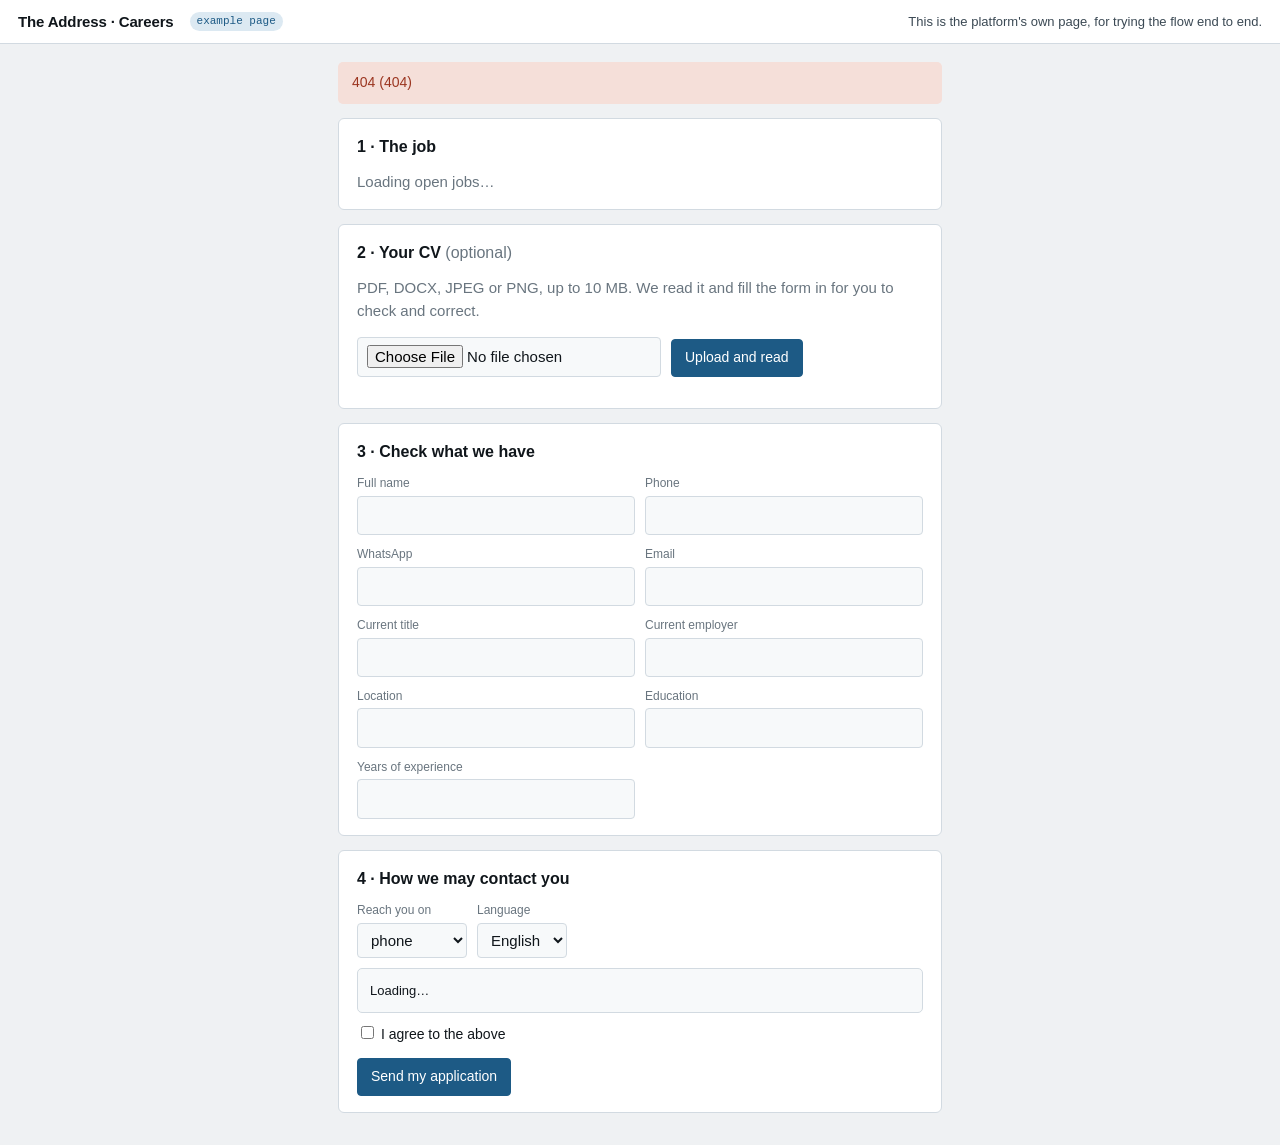
==== web/careers/index.html @ ffd3e8df "A console and an example careers page, served in development only, for trying the platform by hand" ====
<!doctype html>
<html lang="en">
<head>
<meta charset="utf-8">
<meta name="viewport" content="width=device-width,initial-scale=1">
<title>Careers · The Address</title>
<link rel="stylesheet" href="../styles.css">
<style>
  main{max-width:640px}
  .step{background:var(--surface);border:1px solid var(--rule);border-radius:6px;padding:16px 18px;margin:0 0 14px}
  .step h2{margin:0 0 10px;font-size:16px}
  .step[aria-disabled="true"]{opacity:.5}
  .job{display:block;width:100%;text-align:left;margin:0 0 6px}
  .job[aria-pressed="true"]{border-color:var(--accent);background:var(--accent-soft)}
  .consent{background:var(--sunken);border:1px solid var(--rule);border-radius:5px;padding:12px;
    font-size:13px;line-height:1.5;max-height:170px;overflow:auto;margin:0 0 10px}
  .consent[dir="rtl"]{text-align:right}
  .fields{display:grid;grid-template-columns:repeat(auto-fit,minmax(200px,1fr));gap:10px}
  .prefilled input{border-color:var(--accent)}
</style>
</head>
<body>
<header class="top">
  <span class="mark">The Address · Careers</span>
  <span class="pill info">example page</span>
  <span class="who">This is the platform's own page, for trying the flow end to end.</span>
</header>

<main>
  <div id="message"></div>

  <section class="step" id="step-job">
    <h2>1 · The job</h2>
    <div id="jobs" class="muted">Loading open jobs…</div>
  </section>

  <section class="step" id="step-cv">
    <h2>2 · Your CV <span class="muted" style="font-weight:400">(optional)</span></h2>
    <p class="muted" style="margin-top:0">PDF, DOCX, JPEG or PNG, up to 10 MB. We read it and fill
      the form in for you to check and correct.</p>
    <div class="row">
      <input type="file" id="cv" accept=".pdf,.docx,.jpg,.jpeg,.png">
      <button id="upload" class="primary">Upload and read</button>
    </div>
    <p id="cv-status" class="muted"></p>
  </section>

  <section class="step" id="step-form">
    <h2>3 · Check what we have</h2>
    <div class="fields" id="fields"></div>
  </section>

  <section class="step" id="step-consent">
    <h2>4 · How we may contact you</h2>
    <div class="row" style="margin-bottom:10px">
      <div><label for="channel">Reach you on</label>
        <select id="channel"><option value="phone">phone</option>
          <option value="whatsapp">WhatsApp</option></select></div>
      <div><label for="language">Language</label>
        <select id="language"><option value="en">English</option><option value="ar">العربية</option></select></div>
    </div>
    <div class="consent" id="wording">Loading…</div>
    <label style="font-size:14px;color:var(--ink)">
      <input type="checkbox" id="agreed" style="min-width:auto"> I agree to the above
    </label>
    <div class="row" style="margin-top:12px">
      <button id="submit" class="primary">Send my application</button>
    </div>
  </section>

  <section class="step hidden" id="step-done">
    <h2>Received</h2>
    <p id="done"></p>
  </section>
</main>

<script src="careers.js"></script>
</body>
</html>
---- web/styles.css ----
/* The development console. Plain CSS, no build step, no network fonts: this is a tool for trying
   the platform on your own machine, not the dashboard the CRM team is building. */
:root{
  --ground:#EFF1F3; --surface:#fff; --surface-2:#E4E9ED; --sunken:#F7F9FA;
  --ink:#10161B; --ink-2:#3B4954; --ink-3:#69757F;
  --rule:#D2DAE1; --accent:#1D5A85; --accent-soft:#DCE9F2;
  --good:#28623E; --good-soft:#DBE9DF; --warn:#8A5A10; --warn-soft:#F5E9D2;
  --crit:#9B3520; --crit-soft:#F5DFD9;
  --mono:ui-monospace,SFMono-Regular,Menlo,Consolas,monospace;
}
@media (prefers-color-scheme:dark){
  :root{
    --ground:#0C1116; --surface:#131A20; --surface-2:#1B242C; --sunken:#0F161B;
    --ink:#E4EBF0; --ink-2:#B0BEC8; --ink-3:#7B8B96;
    --rule:#243039; --accent:#6FB3DE; --accent-soft:#0F2A3C;
    --good:#6FBE87; --good-soft:#142C1C; --warn:#D6A343; --warn-soft:#2F2410;
    --crit:#E28068; --crit-soft:#361B14;
  }
}
*{box-sizing:border-box}
body{margin:0;background:var(--ground);color:var(--ink);font:15px/1.55 -apple-system,BlinkMacSystemFont,"Segoe UI",Roboto,sans-serif}
a{color:var(--accent)}
code,.mono{font-family:var(--mono);font-size:.88em}

header.top{display:flex;gap:16px;align-items:center;flex-wrap:wrap;padding:10px 18px;
  background:var(--surface);border-bottom:1px solid var(--rule);position:sticky;top:0;z-index:10}
header.top .mark{font-weight:700;letter-spacing:-.01em}
header.top .who{margin-left:auto;font-size:13px;color:var(--ink-2)}
nav.tabs{display:flex;gap:2px;flex-wrap:wrap;padding:0 18px;background:var(--surface);
  border-bottom:1px solid var(--rule)}
nav.tabs button{border:0;background:none;padding:9px 12px;font:inherit;font-size:14px;
  color:var(--ink-3);border-bottom:2px solid transparent;cursor:pointer}
nav.tabs button[aria-current="true"]{color:var(--ink);border-bottom-color:var(--accent);font-weight:600}
nav.tabs button:hover{color:var(--ink)}

main{max-width:1100px;margin:0 auto;padding:18px}
h1{font-size:22px;margin:0 0 4px;letter-spacing:-.01em}
h2{font-size:16px;margin:22px 0 8px}
p.lede{color:var(--ink-2);margin:0 0 16px;max-width:70ch}

.card{background:var(--surface);border:1px solid var(--rule);border-radius:6px;padding:14px 16px;margin:0 0 14px}
.row{display:flex;gap:10px;flex-wrap:wrap;align-items:flex-end}
label{display:block;font-size:12px;color:var(--ink-3);margin-bottom:3px}
input,select,textarea{font:inherit;padding:7px 9px;border:1px solid var(--rule);border-radius:4px;
  background:var(--sunken);color:var(--ink);min-width:0}
input:focus-visible,select:focus-visible,textarea:focus-visible,button:focus-visible{outline:2px solid var(--accent);outline-offset:1px}
button{font:inherit;font-size:14px;padding:7px 13px;border-radius:4px;border:1px solid var(--rule);
  background:var(--surface-2);color:var(--ink);cursor:pointer}
button.primary{background:var(--accent);border-color:var(--accent);color:#fff}
button.quiet{background:none}
button:disabled{opacity:.5;cursor:default}

table{border-collapse:collapse;width:100%;font-size:14px}
th{text-align:left;font-size:11px;letter-spacing:.06em;text-transform:uppercase;color:var(--ink-3);
  padding:7px 10px;border-bottom:1px solid var(--rule);white-space:nowrap}
td{padding:7px 10px;border-bottom:1px solid var(--rule);vertical-align:top;color:var(--ink-2)}
tr:last-child td{border-bottom:0}
tbody tr.clickable{cursor:pointer}
tbody tr.clickable:hover td{background:var(--sunken)}
td.id{font-family:var(--mono);font-size:12px;color:var(--ink)}
.scroll{overflow-x:auto}

.pill{display:inline-block;font-family:var(--mono);font-size:11px;padding:1px 7px;border-radius:10px;
  background:var(--surface-2);color:var(--ink-2);white-space:nowrap}
.pill.ok{background:var(--good-soft);color:var(--good)}
.pill.warn{background:var(--warn-soft);color:var(--warn)}
.pill.bad{background:var(--crit-soft);color:var(--crit)}
.pill.info{background:var(--accent-soft);color:var(--accent)}

.msg{padding:10px 14px;border-radius:5px;margin:0 0 14px;font-size:14px}
.msg.err{background:var(--crit-soft);color:var(--crit)}
.msg.ok{background:var(--good-soft);color:var(--good)}
.muted{color:var(--ink-3)}
.grid{display:grid;grid-template-columns:repeat(auto-fit,minmax(150px,1fr));gap:10px}
.stat{background:var(--sunken);border:1px solid var(--rule);border-radius:5px;padding:10px 12px}
.stat .n{font-size:22px;font-weight:600;font-variant-numeric:tabular-nums}
.stat .k{font-size:11px;text-transform:uppercase;letter-spacing:.06em;color:var(--ink-3)}
.steps{display:flex;gap:6px;flex-wrap:wrap;margin:8px 0}
.hidden{display:none!important}
@media (max-width:640px){main{padding:12px}header.top{padding:10px 12px}nav.tabs{padding:0 6px}}
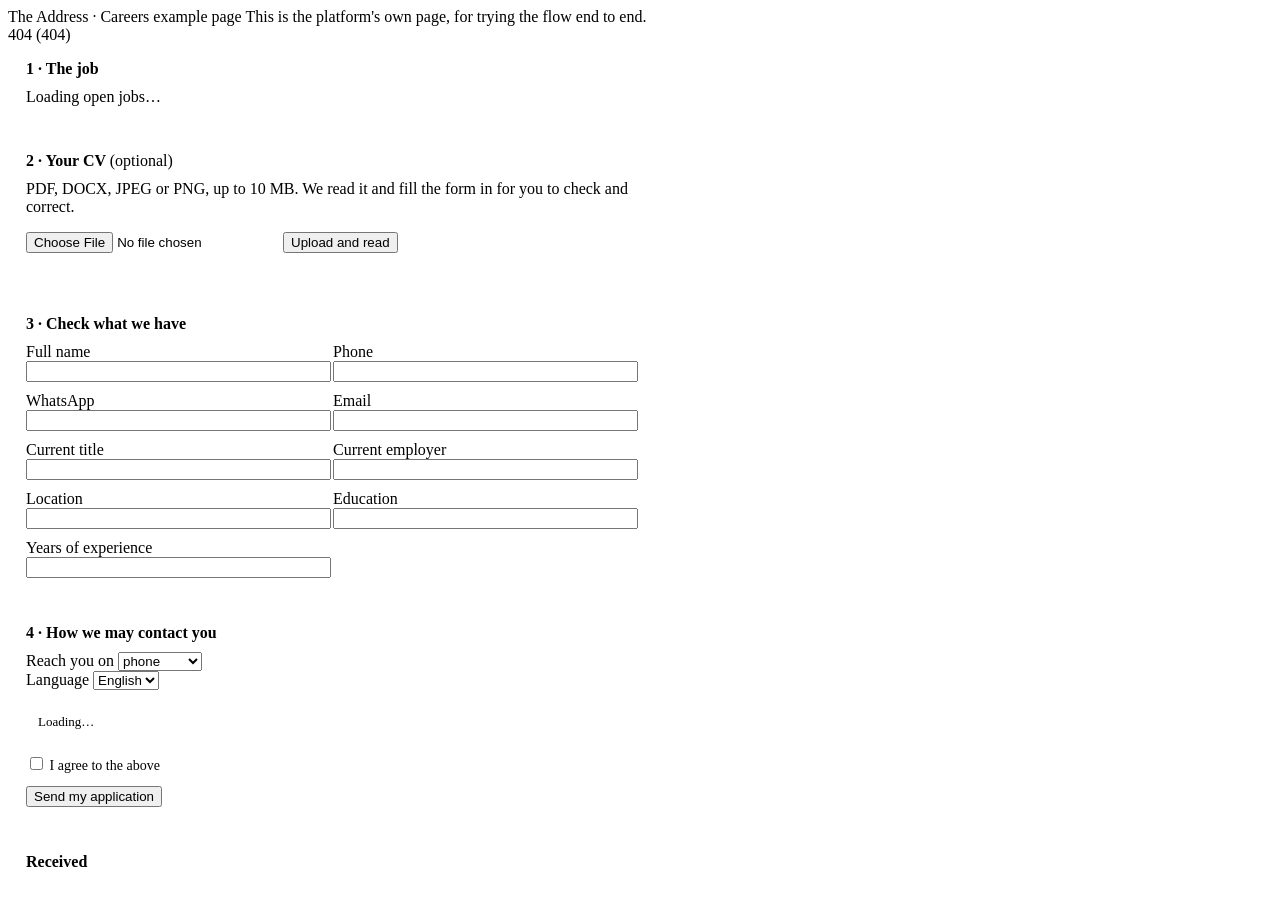
==== commit 30c404ca: "Careers page: its own stylesheet path, and a poll that survives a restart" ====
--- a/web/careers/index.html
+++ b/web/careers/index.html
@@ -4,7 +4,9 @@
 <meta charset="utf-8">
 <meta name="viewport" content="width=device-width,initial-scale=1">
 <title>Careers · The Address</title>
-<link rel="stylesheet" href="../styles.css">
+<!-- One stylesheet for both dev pages. "../" does not reach it: the careers page is its own
+     mount, so the console's own path is used. Both are served only when TALENT_ENV=dev. -->
+<link rel="stylesheet" href="/app/styles.css">
 <style>
   main{max-width:640px}
   .step{background:var(--surface);border:1px solid var(--rule);border-radius:6px;padding:16px 18px;margin:0 0 14px}
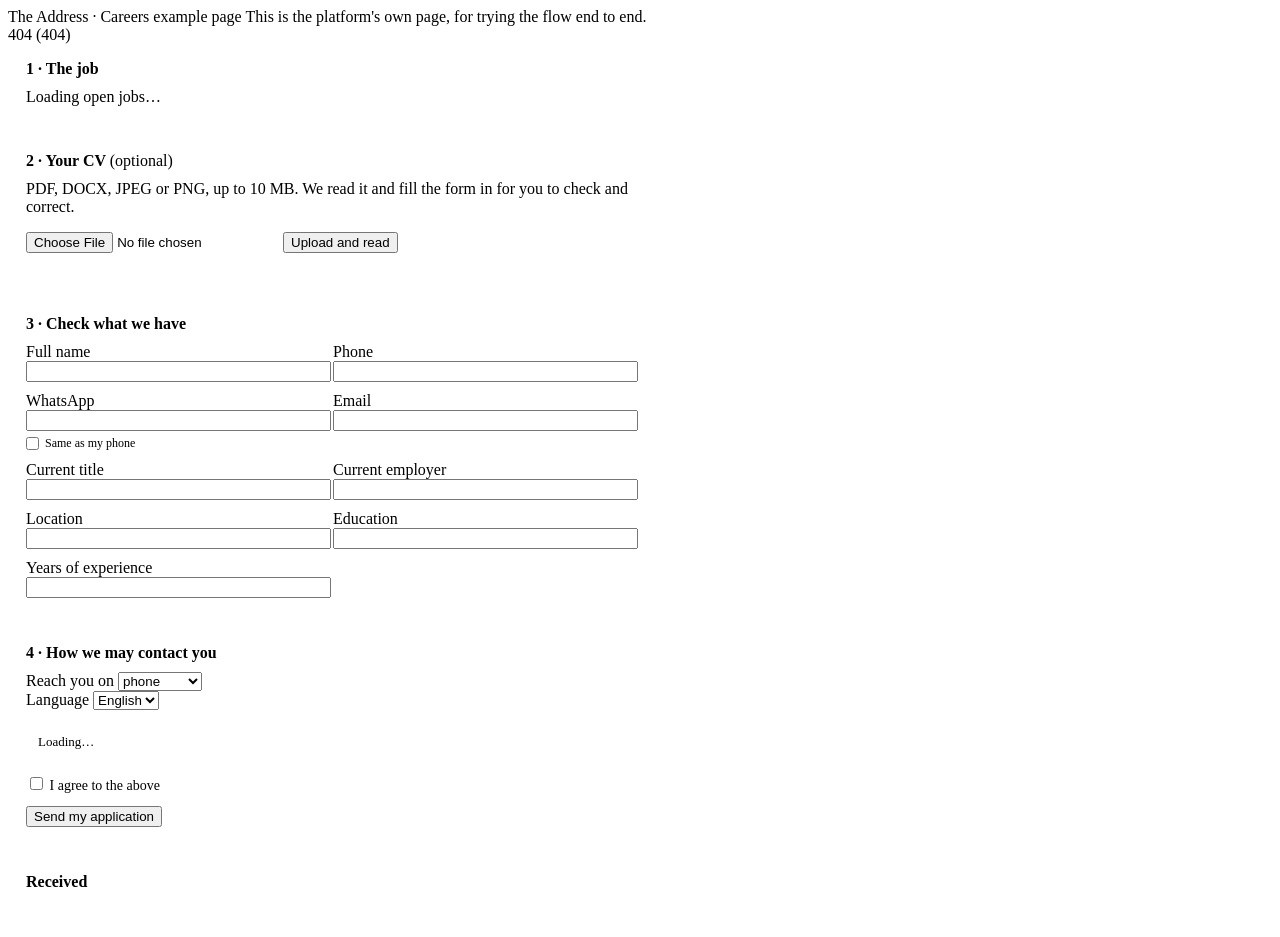
==== commit 31f98116: "Careers page: "Same as my phone" for the WhatsApp box A CV gives one number and never says whether i" ====
--- a/web/careers/index.html
+++ b/web/careers/index.html
@@ -19,6 +19,9 @@
   .consent[dir="rtl"]{text-align:right}
   .fields{display:grid;grid-template-columns:repeat(auto-fit,minmax(200px,1fr));gap:10px}
   .prefilled input{border-color:var(--accent)}
+  label.same{display:flex;align-items:center;gap:6px;margin:5px 0 0;font-size:12px;
+    color:var(--ink-3);cursor:pointer}
+  label.same input{width:auto;margin:0}
 </style>
 </head>
 <body>
